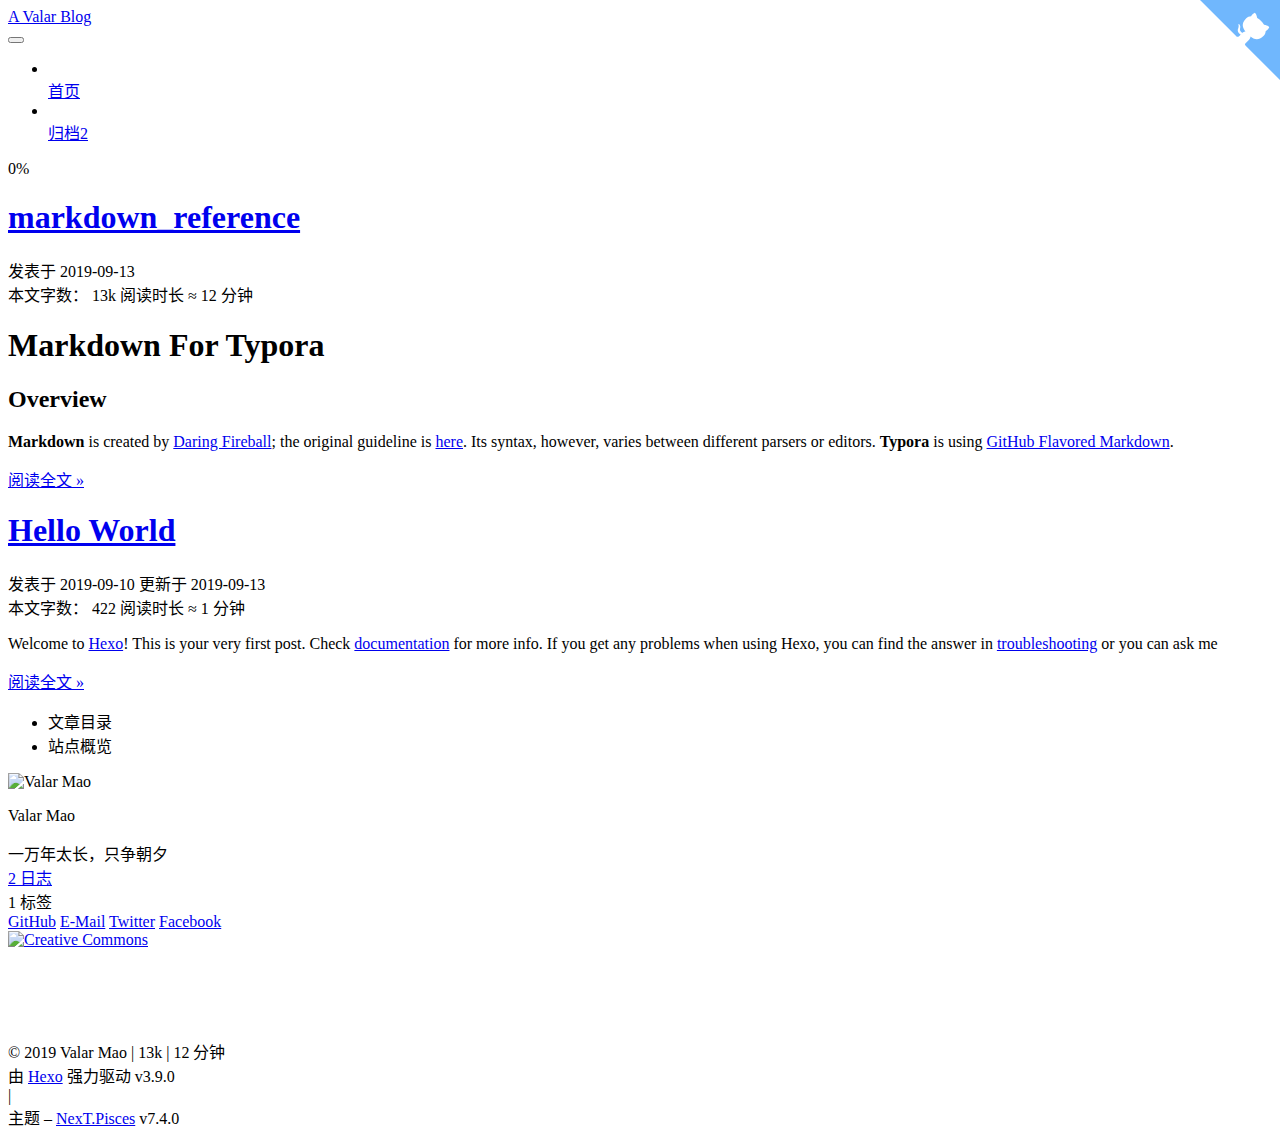
==== index.html @ a1918d84 "Site updated: 2019-09-13 21:33:57" ====
<!DOCTYPE html>





<html lang="zh-CN">
<head>
  <meta charset="UTF-8">
<meta name="viewport" content="width=device-width, initial-scale=1, maximum-scale=2">
<meta name="theme-color" content="#222">
<meta name="generator" content="Hexo 3.9.0">
  <link rel="apple-touch-icon" sizes="180x180" href="/GitNeverM.github.io/images/apple-touch-icon-next.png?v=7.4.0">
  <link rel="icon" type="image/png" sizes="32x32" href="/GitNeverM.github.io/images/favicon-32x32-dog.png?v=7.4.0">
  <link rel="icon" type="image/png" sizes="16x16" href="/GitNeverM.github.io/images/favicon-16x16-dog.png?v=7.4.0">
  <link rel="mask-icon" href="/GitNeverM.github.io/images/logo.svg?v=7.4.0" color="#222">

<link rel="stylesheet" href="/GitNeverM.github.io/css/main.css?v=7.4.0">


<link rel="stylesheet" href="/GitNeverM.github.io/lib/font-awesome/css/font-awesome.min.css?v=4.7.0">


<script id="hexo-configurations">
  var NexT = window.NexT || {};
  var CONFIG = {
    root: '/GitNeverM.github.io/',
    scheme: 'Pisces',
    version: '7.4.0',
    exturl: false,
    sidebar: {"position":"left","display":"post","offset":12,"onmobile":false},
    copycode: {"enable":false,"show_result":false,"style":null},
    back2top: {"enable":true,"sidebar":false,"scrollpercent":true},
    bookmark: {"enable":false,"color":"#222","save":"auto"},
    fancybox: false,
    mediumzoom: false,
    lazyload: false,
    pangu: false,
    algolia: {
      appID: '',
      apiKey: '',
      indexName: '',
      hits: {"per_page":10},
      labels: {"input_placeholder":"Search for Posts","hits_empty":"We didn't find any results for the search: ${query}","hits_stats":"${hits} results found in ${time} ms"}
    },
    localsearch: {"enable":false,"trigger":"auto","top_n_per_article":1,"unescape":false,"preload":false},
    path: '',
    motion: {"enable":true,"async":false,"transition":{"post_block":"fadeIn","post_header":"slideDownIn","post_body":"slideDownIn","coll_header":"slideLeftIn","sidebar":"slideUpIn"}},
    translation: {
      copy_button: '复制',
      copy_success: '复制成功',
      copy_failure: '复制失败'
    },
    sidebarPadding: 40
  };
</script>

  <meta name="description" content="一万年太长，只争朝夕">
<meta property="og:type" content="website">
<meta property="og:title" content="A Valar Blog">
<meta property="og:url" content="https://gitneverm.github.io/index.html">
<meta property="og:site_name" content="A Valar Blog">
<meta property="og:description" content="一万年太长，只争朝夕">
<meta property="og:locale" content="zh-CN">
<meta name="twitter:card" content="summary">
<meta name="twitter:title" content="A Valar Blog">
<meta name="twitter:description" content="一万年太长，只争朝夕">
  <link rel="canonical" href="https://gitneverm.github.io/">


<script id="page-configurations">
  // https://hexo.io/docs/variables.html
  CONFIG.page = {
    sidebar: "",
    isHome: true,
    isPost: false,
    isPage: false,
    isArchive: false
  };
</script>

  <title>A Valar Blog</title>
  








  <noscript>
  <style>
  .use-motion .brand,
  .use-motion .menu-item,
  .sidebar-inner,
  .use-motion .post-block,
  .use-motion .pagination,
  .use-motion .comments,
  .use-motion .post-header,
  .use-motion .post-body,
  .use-motion .collection-header { opacity: initial; }

  .use-motion .logo,
  .use-motion .site-title,
  .use-motion .site-subtitle {
    opacity: initial;
    top: initial;
  }

  .use-motion .logo-line-before i { left: initial; }
  .use-motion .logo-line-after i { right: initial; }
  </style>
</noscript>

</head>

<body itemscope itemtype="http://schema.org/WebPage" lang="zh-CN">
  <div class="container use-motion">
    <div class="headband">
      <a href="https://github.com/GitNeverM/GitNeverM.github.io" class="github-corner" aria-label="View source on GitHub"><svg width="80" height="80" viewBox="0 0 250 250" style="fill:#70B7FD; color:#fff; position: absolute; top: 0; border: 0; right: 0;" aria-hidden="true"><path d="M0,0 L115,115 L130,115 L142,142 L250,250 L250,0 Z"></path><path d="M128.3,109.0 C113.8,99.7 119.0,89.6 119.0,89.6 C122.0,82.7 120.5,78.6 120.5,78.6 C119.2,72.0 123.4,76.3 123.4,76.3 C127.3,80.9 125.5,87.3 125.5,87.3 C122.9,97.6 130.6,101.9 134.4,103.2" fill="currentColor" style="transform-origin: 130px 106px;" class="octo-arm"></path><path d="M115.0,115.0 C114.9,115.1 118.7,116.5 119.8,115.4 L133.7,101.6 C136.9,99.2 139.9,98.4 142.2,98.6 C133.8,88.0 127.5,74.4 143.8,58.0 C148.5,53.4 154.0,51.2 159.7,51.0 C160.3,49.4 163.2,43.6 171.4,40.1 C171.4,40.1 176.1,42.5 178.8,56.2 C183.1,58.6 187.2,61.8 190.9,65.4 C194.5,69.0 197.7,73.2 200.1,77.6 C213.8,80.2 216.3,84.9 216.3,84.9 C212.7,93.1 206.9,96.0 205.4,96.6 C205.1,102.4 203.0,107.8 198.3,112.5 C181.9,128.9 168.3,122.5 157.7,114.1 C157.9,116.9 156.7,120.9 152.7,124.9 L141.0,136.5 C139.8,137.7 141.6,141.9 141.8,141.8 Z" fill="currentColor" class="octo-body"></path></svg></a><style>.github-corner:hover .octo-arm{animation:octocat-wave 560ms ease-in-out}@keyframes octocat-wave{0%,100%{transform:rotate(0)}20%,60%{transform:rotate(-25deg)}40%,80%{transform:rotate(10deg)}}@media (max-width:500px){.github-corner:hover .octo-arm{animation:none}.github-corner .octo-arm{animation:octocat-wave 560ms ease-in-out}}</style>
    </div>

    <header id="header" class="header" itemscope itemtype="http://schema.org/WPHeader">
      <div class="header-inner"><div class="site-brand-container">
  <div class="site-meta">

    <div>
      <a href="/GitNeverM.github.io/" class="brand" rel="start">
        <span class="logo-line-before"><i></i></span>
        <span class="site-title">A Valar Blog</span>
        <span class="logo-line-after"><i></i></span>
      </a>
    </div>
  </div>

  <div class="site-nav-toggle">
    <button aria-label="切换导航栏">
      <span class="btn-bar"></span>
      <span class="btn-bar"></span>
      <span class="btn-bar"></span>
    </button>
  </div>
</div>


<nav class="site-nav">
  
  <ul id="menu" class="menu">
      
      
      
        
        <li class="menu-item menu-item-home">
      
    
      
    

    <a href="/GitNeverM.github.io/" rel="section"><i class="menu-item-icon fa fa-fw fa-home"></i> <br>首页</a>

  </li>
      
      
      
        
        <li class="menu-item menu-item-archives">
      
    
      
    

    <a href="/GitNeverM.github.io/archives/" rel="section"><i class="menu-item-icon fa fa-fw fa-archive"></i> <br>归档<span class="badge">2</span></a>

  </li>
  </ul>

</nav>
</div>
    </header>

    
  <div class="back-to-top">
    <i class="fa fa-arrow-up"></i>
    <span>0%</span>
  </div>


    <main id="main" class="main">
      <div class="main-inner">
        <div class="content-wrap">
            

          <div id="content" class="content">
            
  <div id="posts" class="posts-expand">
        <article itemscope itemtype="http://schema.org/Article">
  
  
  
  <div class="post-block home">
    <link itemprop="mainEntityOfPage" href="https://gitneverm.github.io/GitNeverM.github.io/2019/09/13/markdown-reference/">

    <span hidden itemprop="author" itemscope itemtype="http://schema.org/Person">
      <meta itemprop="name" content="Valar Mao">
      <meta itemprop="description" content="一万年太长，只争朝夕">
      <meta itemprop="image" content="/GitNeverM.github.io/images/avatar.gif">
    </span>

    <span hidden itemprop="publisher" itemscope itemtype="http://schema.org/Organization">
      <meta itemprop="name" content="A Valar Blog">
    </span>
      <header class="post-header">
        <h1 class="post-title" itemprop="name headline">
            
            <a href="/GitNeverM.github.io/2019/09/13/markdown-reference/" class="post-title-link" itemprop="url">markdown_reference</a>
          
        </h1>

        <div class="post-meta">
            <span class="post-meta-item">
              <span class="post-meta-item-icon">
                <i class="fa fa-calendar-o"></i>
              </span>
              <span class="post-meta-item-text">发表于</span>

              
                
              

              <time title="创建时间：2019-09-13 19:45:13 / 修改时间：20:29:10" itemprop="dateCreated datePublished" datetime="2019-09-13T19:45:13+08:00">2019-09-13</time>
            </span>
          
            

            
          

          
          <br>
            <span class="post-meta-item" title="本文字数">
              <span class="post-meta-item-icon">
                <i class="fa fa-file-word-o"></i>
              </span>
              
                <span class="post-meta-item-text">本文字数：</span>
              
              <span>13k</span>
            </span>
          
            <span class="post-meta-item" title="阅读时长">
              <span class="post-meta-item-icon">
                <i class="fa fa-clock-o"></i>
              </span>
              
                <span class="post-meta-item-text">阅读时长 &asymp;</span>
              
              <span>12 分钟</span>
            </span>
          

        </div>
      </header>

    
    
    
    <div class="post-body" itemprop="articleBody">

      
          <h1 id="Markdown-For-Typora"><a href="#Markdown-For-Typora" class="headerlink" title="Markdown For Typora"></a>Markdown For Typora</h1><h2 id="Overview"><a href="#Overview" class="headerlink" title="Overview"></a>Overview</h2><p><strong>Markdown</strong> is created by <a href="http://daringfireball.net/" target="_blank" rel="noopener">Daring Fireball</a>; the original guideline is <a href="http://daringfireball.net/projects/markdown/syntax" target="_blank" rel="noopener">here</a>. Its syntax, however, varies between different parsers or editors. <strong>Typora</strong> is using <a href="https://help.github.com/articles/github-flavored-markdown/" target="_blank" rel="noopener">GitHub Flavored Markdown</a>.</p>
          <!--noindex-->
          
            <div class="post-button text-center">
              <a class="btn" href="/GitNeverM.github.io/2019/09/13/markdown-reference/#more" rel="contents">
                阅读全文 &raquo;
              </a>
            </div>
          
          <!--/noindex-->
        
      
    </div>

    
    
    
      <footer class="post-footer">
          <div class="post-eof"></div>
        
      </footer>
  </div>
  
  
  
  </article>

    
        <article itemscope itemtype="http://schema.org/Article">
  
  
  
  <div class="post-block home">
    <link itemprop="mainEntityOfPage" href="https://gitneverm.github.io/GitNeverM.github.io/2019/09/10/hello-world/">

    <span hidden itemprop="author" itemscope itemtype="http://schema.org/Person">
      <meta itemprop="name" content="Valar Mao">
      <meta itemprop="description" content="一万年太长，只争朝夕">
      <meta itemprop="image" content="/GitNeverM.github.io/images/avatar.gif">
    </span>

    <span hidden itemprop="publisher" itemscope itemtype="http://schema.org/Organization">
      <meta itemprop="name" content="A Valar Blog">
    </span>
      <header class="post-header">
        <h1 class="post-title" itemprop="name headline">
            
            <a href="/GitNeverM.github.io/2019/09/10/hello-world/" class="post-title-link" itemprop="url">Hello World</a>
          
        </h1>

        <div class="post-meta">
            <span class="post-meta-item">
              <span class="post-meta-item-icon">
                <i class="fa fa-calendar-o"></i>
              </span>
              <span class="post-meta-item-text">发表于</span>

              
                
              

              <time title="创建时间：2019-09-10 22:35:29" itemprop="dateCreated datePublished" datetime="2019-09-10T22:35:29+08:00">2019-09-10</time>
            </span>
          
            

            
              <span class="post-meta-item">
                <span class="post-meta-item-icon">
                  <i class="fa fa-calendar-check-o"></i>
                </span>
                <span class="post-meta-item-text">更新于</span>
                <time title="修改时间：2019-09-13 20:30:45" itemprop="dateModified" datetime="2019-09-13T20:30:45+08:00">2019-09-13</time>
              </span>
            
          

          
          <br>
            <span class="post-meta-item" title="本文字数">
              <span class="post-meta-item-icon">
                <i class="fa fa-file-word-o"></i>
              </span>
              
                <span class="post-meta-item-text">本文字数：</span>
              
              <span>422</span>
            </span>
          
            <span class="post-meta-item" title="阅读时长">
              <span class="post-meta-item-icon">
                <i class="fa fa-clock-o"></i>
              </span>
              
                <span class="post-meta-item-text">阅读时长 &asymp;</span>
              
              <span>1 分钟</span>
            </span>
          

        </div>
      </header>

    
    
    
    <div class="post-body" itemprop="articleBody">

      
          <p>Welcome to <a href="https://hexo.io/" target="_blank" rel="noopener">Hexo</a>! This is your very first post. Check <a href="https://hexo.io/docs/" target="_blank" rel="noopener">documentation</a> for more info. If you get any problems when using Hexo, you can find the answer in <a href="https://hexo.io/docs/troubleshooting.html" target="_blank" rel="noopener">troubleshooting</a> or you can ask me
          <!--noindex-->
          
            <div class="post-button text-center">
              <a class="btn" href="/GitNeverM.github.io/2019/09/10/hello-world/#more" rel="contents">
                阅读全文 &raquo;
              </a>
            </div>
          
          <!--/noindex-->
        
      
    </div>

    
    
    
      <footer class="post-footer">
          <div class="post-eof"></div>
        
      </footer>
  </div>
  
  
  
  </article>

    
  </div>

  


          </div>
          

        </div>
          
  
  <div class="sidebar-toggle">
    <div class="sidebar-toggle-line-wrap">
      <span class="sidebar-toggle-line sidebar-toggle-line-first"></span>
      <span class="sidebar-toggle-line sidebar-toggle-line-middle"></span>
      <span class="sidebar-toggle-line sidebar-toggle-line-last"></span>
    </div>
  </div>

  <aside class="sidebar">
    <div class="sidebar-inner">

      <ul class="sidebar-nav motion-element">
        <li class="sidebar-nav-toc">
          文章目录
        </li>
        <li class="sidebar-nav-overview">
          站点概览
        </li>
      </ul>

      <!--noindex-->
      <div class="post-toc-wrap sidebar-panel">
      </div>
      <!--/noindex-->

      <div class="site-overview-wrap sidebar-panel">
        <div class="site-author motion-element" itemprop="author" itemscope itemtype="http://schema.org/Person">
    <img class="site-author-image" itemprop="image"
      src="/GitNeverM.github.io/images/avatar.gif"
      alt="Valar Mao">
  <p class="site-author-name" itemprop="name">Valar Mao</p>
  <div class="site-description" itemprop="description">一万年太长，只争朝夕</div>
</div>
  <nav class="site-state motion-element">
      <div class="site-state-item site-state-posts">
        
          <a href="/GitNeverM.github.io/archives/">
        
          <span class="site-state-item-count">2</span>
          <span class="site-state-item-name">日志</span>
        </a>
      </div>
    
      
      
      <div class="site-state-item site-state-tags">
        
        <span class="site-state-item-count">1</span>
        <span class="site-state-item-name">标签</span>
        
      </div>
    
  </nav>
  <div class="links-of-author motion-element">
      <span class="links-of-author-item">
      
      
        
      
      
        
      
        <a href="https://github.com/GitNeverM" title="GitHub &rarr; https://github.com/GitNeverM" rel="noopener" target="_blank"><i class="fa fa-fw fa-github"></i>GitHub</a>
      </span>
    
      <span class="links-of-author-item">
      
      
        
      
      
        
      
        <a href="mailto:johnmao364@gmail.com" title="E-Mail &rarr; mailto:johnmao364@gmail.com" rel="noopener" target="_blank"><i class="fa fa-fw fa-envelope"></i>E-Mail</a>
      </span>
    
      <span class="links-of-author-item">
      
      
        
      
      
        
      
        <a href="https://twitter.com/JohnMao18" title="Twitter &rarr; https://twitter.com/JohnMao18" rel="noopener" target="_blank"><i class="fa fa-fw fa-twitter"></i>Twitter</a>
      </span>
    
      <span class="links-of-author-item">
      
      
        
      
      
        
      
        <a href="https://www.facebook.com/profile.php?id=100015090403637" title="Facebook &rarr; https://www.facebook.com/profile.php?id=100015090403637" rel="noopener" target="_blank"><i class="fa fa-fw fa-facebook-square"></i>Facebook</a>
      </span>
    
  </div>
  <div class="cc-license motion-element" itemprop="license">
    
  
    <a href="https://creativecommons.org/licenses/by-nc-sa/4.0/zh-CN" class="cc-opacity" rel="noopener" target="_blank"><img src="/GitNeverM.github.io/images/cc-by-nc-sa.svg" alt="Creative Commons"></a>
  </div>



      </div>

    </div>
    <iframe frameborder="no" border="0" marginwidth="0" marginheight="0" width=330 height=86 src="//music.163.com/outchain/player?type=2&id=468658&auto=1&height=66"></iframe>
  </aside>
  <div id="sidebar-dimmer"></div>


      </div>
    </main>

    <footer id="footer" class="footer">
      <div class="footer-inner">
        <div class="copyright">&copy; <span itemprop="copyrightYear">2019</span>
  <span class="with-love" id="animate">
    <i class="fa fa-user"></i>
  </span>
  <span class="author" itemprop="copyrightHolder">Valar Mao</span>
    <span class="post-meta-divider">|</span>
    <span class="post-meta-item-icon">
      <i class="fa fa-area-chart"></i>
    </span>
    <span title="站点总字数">13k</span>
    <span class="post-meta-divider">|</span>
    <span class="post-meta-item-icon">
      <i class="fa fa-coffee"></i>
    </span>
    <span title="站点阅读时长">12 分钟</span>
</div>
  <div class="powered-by">由 <a href="https://hexo.io" class="theme-link" rel="noopener" target="_blank">Hexo</a> 强力驱动 v3.9.0</div>
  <span class="post-meta-divider">|</span>
  <div class="theme-info">主题 – <a href="https://theme-next.org" class="theme-link" rel="noopener" target="_blank">NexT.Pisces</a> v7.4.0</div>

        












        
      </div>
    </footer>
  </div>

  


    
  
  <script color='0,0,255' opacity='0.5' zIndex='-1' count='99' src="//cdn.jsdelivr.net/gh/theme-next/theme-next-canvas-nest@1/canvas-nest.min.js"></script>
  <script src="/GitNeverM.github.io/lib/anime.min.js?v=3.1.0"></script>
  <script src="/GitNeverM.github.io/lib/velocity/velocity.min.js?v=1.2.1"></script>
  <script src="/GitNeverM.github.io/lib/velocity/velocity.ui.min.js?v=1.2.1"></script>
<script src="/GitNeverM.github.io/js/utils.js?v=7.4.0"></script><script src="/GitNeverM.github.io/js/motion.js?v=7.4.0"></script>
<script src="/GitNeverM.github.io/js/schemes/pisces.js?v=7.4.0"></script>
<script src="/GitNeverM.github.io/js/next-boot.js?v=7.4.0"></script>



  





















  

  

  

</body>
</html>
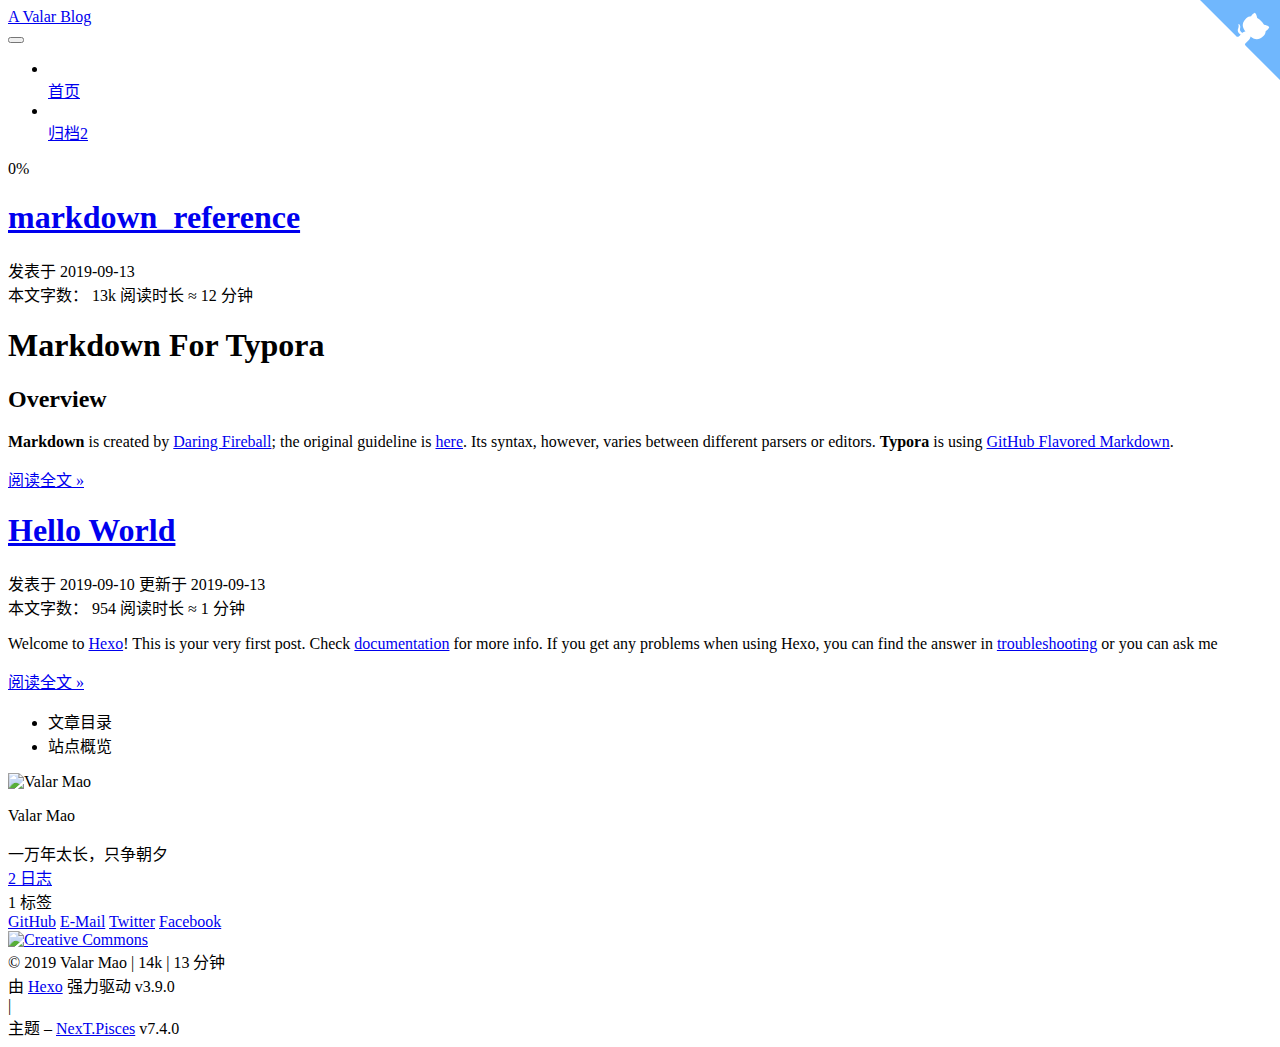
==== commit 652bc119: "Site updated: 2019-09-13 22:41:53" ====
--- a/index.html
+++ b/index.html
@@ -116,6 +116,7 @@
 </head>
 
 <body itemscope itemtype="http://schema.org/WebPage" lang="zh-CN">
+  
   <div class="container use-motion">
     <div class="headband">
       <a href="https://github.com/GitNeverM/GitNeverM.github.io" class="github-corner" aria-label="View source on GitHub"><svg width="80" height="80" viewBox="0 0 250 250" style="fill:#70B7FD; color:#fff; position: absolute; top: 0; border: 0; right: 0;" aria-hidden="true"><path d="M0,0 L115,115 L130,115 L142,142 L250,250 L250,0 Z"></path><path d="M128.3,109.0 C113.8,99.7 119.0,89.6 119.0,89.6 C122.0,82.7 120.5,78.6 120.5,78.6 C119.2,72.0 123.4,76.3 123.4,76.3 C127.3,80.9 125.5,87.3 125.5,87.3 C122.9,97.6 130.6,101.9 134.4,103.2" fill="currentColor" style="transform-origin: 130px 106px;" class="octo-arm"></path><path d="M115.0,115.0 C114.9,115.1 118.7,116.5 119.8,115.4 L133.7,101.6 C136.9,99.2 139.9,98.4 142.2,98.6 C133.8,88.0 127.5,74.4 143.8,58.0 C148.5,53.4 154.0,51.2 159.7,51.0 C160.3,49.4 163.2,43.6 171.4,40.1 C171.4,40.1 176.1,42.5 178.8,56.2 C183.1,58.6 187.2,61.8 190.9,65.4 C194.5,69.0 197.7,73.2 200.1,77.6 C213.8,80.2 216.3,84.9 216.3,84.9 C212.7,93.1 206.9,96.0 205.4,96.6 C205.1,102.4 203.0,107.8 198.3,112.5 C181.9,128.9 168.3,122.5 157.7,114.1 C157.9,116.9 156.7,120.9 152.7,124.9 L141.0,136.5 C139.8,137.7 141.6,141.9 141.8,141.8 Z" fill="currentColor" class="octo-body"></path></svg></a><style>.github-corner:hover .octo-arm{animation:octocat-wave 560ms ease-in-out}@keyframes octocat-wave{0%,100%{transform:rotate(0)}20%,60%{transform:rotate(-25deg)}40%,80%{transform:rotate(10deg)}}@media (max-width:500px){.github-corner:hover .octo-arm{animation:none}.github-corner .octo-arm{animation:octocat-wave 560ms ease-in-out}}</style>
@@ -285,6 +286,10 @@
     
     
     
+
+    <div>
+      
+    </div>
       <footer class="post-footer">
           <div class="post-eof"></div>
         
@@ -341,7 +346,7 @@
                   <i class="fa fa-calendar-check-o"></i>
                 </span>
                 <span class="post-meta-item-text">更新于</span>
-                <time title="修改时间：2019-09-13 20:30:45" itemprop="dateModified" datetime="2019-09-13T20:30:45+08:00">2019-09-13</time>
+                <time title="修改时间：2019-09-13 22:41:09" itemprop="dateModified" datetime="2019-09-13T22:41:09+08:00">2019-09-13</time>
               </span>
             
           
@@ -355,7 +360,7 @@
               
                 <span class="post-meta-item-text">本文字数：</span>
               
-              <span>422</span>
+              <span>954</span>
             </span>
           
             <span class="post-meta-item" title="阅读时长">
@@ -395,6 +400,10 @@
     
     
     
+
+    <div>
+      
+    </div>
       <footer class="post-footer">
           <div class="post-eof"></div>
         
@@ -527,7 +536,6 @@
       </div>
 
     </div>
-    <iframe frameborder="no" border="0" marginwidth="0" marginheight="0" width=330 height=86 src="//music.163.com/outchain/player?type=2&id=468658&auto=1&height=66"></iframe>
   </aside>
   <div id="sidebar-dimmer"></div>
 
@@ -546,12 +554,12 @@
     <span class="post-meta-item-icon">
       <i class="fa fa-area-chart"></i>
     </span>
-    <span title="站点总字数">13k</span>
+    <span title="站点总字数">14k</span>
     <span class="post-meta-divider">|</span>
     <span class="post-meta-item-icon">
       <i class="fa fa-coffee"></i>
     </span>
-    <span title="站点阅读时长">12 分钟</span>
+    <span title="站点阅读时长">13 分钟</span>
 </div>
   <div class="powered-by">由 <a href="https://hexo.io" class="theme-link" rel="noopener" target="_blank">Hexo</a> 强力驱动 v3.9.0</div>
   <span class="post-meta-divider">|</span>
@@ -620,3 +628,5 @@
 
 </body>
 </html>
+<!-- 页面点击小红心 -->
+<script type="text/javascript" src="/js/src/clicklove.js"></script>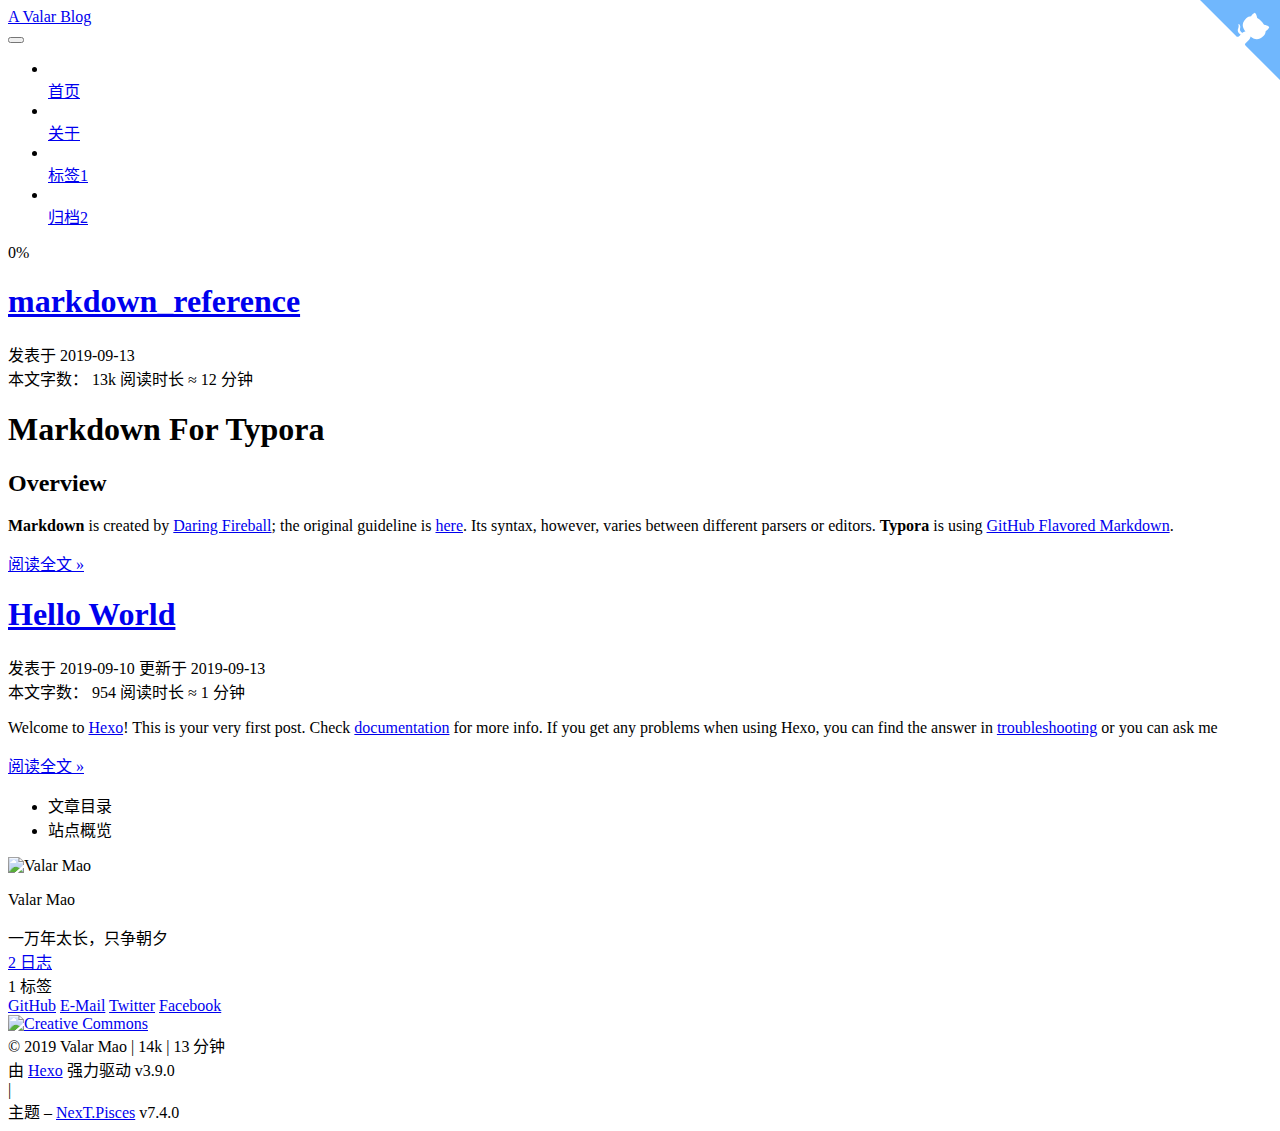
==== commit 09176eb5: "Site updated: 2019-09-13 23:19:22" ====
--- a/index.html
+++ b/index.html
@@ -165,6 +165,32 @@
       
       
         
+        <li class="menu-item menu-item-about">
+      
+    
+      
+    
+
+    <a href="/GitNeverM.github.io/about/" rel="section"><i class="menu-item-icon fa fa-fw fa-user"></i> <br>关于</a>
+
+  </li>
+      
+      
+      
+        
+        <li class="menu-item menu-item-tags">
+      
+    
+      
+    
+
+    <a href="/GitNeverM.github.io/tags/" rel="section"><i class="menu-item-icon fa fa-fw fa-tags"></i> <br>标签<span class="badge">1</span></a>
+
+  </li>
+      
+      
+      
+        
         <li class="menu-item menu-item-archives">
       
     
@@ -547,7 +573,7 @@
       <div class="footer-inner">
         <div class="copyright">&copy; <span itemprop="copyrightYear">2019</span>
   <span class="with-love" id="animate">
-    <i class="fa fa-user"></i>
+    <i class="fa fa-heart"></i>
   </span>
   <span class="author" itemprop="copyrightHolder">Valar Mao</span>
     <span class="post-meta-divider">|</span>
@@ -627,6 +653,6 @@
   
 
 </body>
+<!-- 页面点击小红心 -->
+<script type="text/javascript" src="/js/clicklove.js"></script>
 </html>
-<!-- 页面点击小红心 -->
-<script type="text/javascript" src="/js/src/clicklove.js"></script>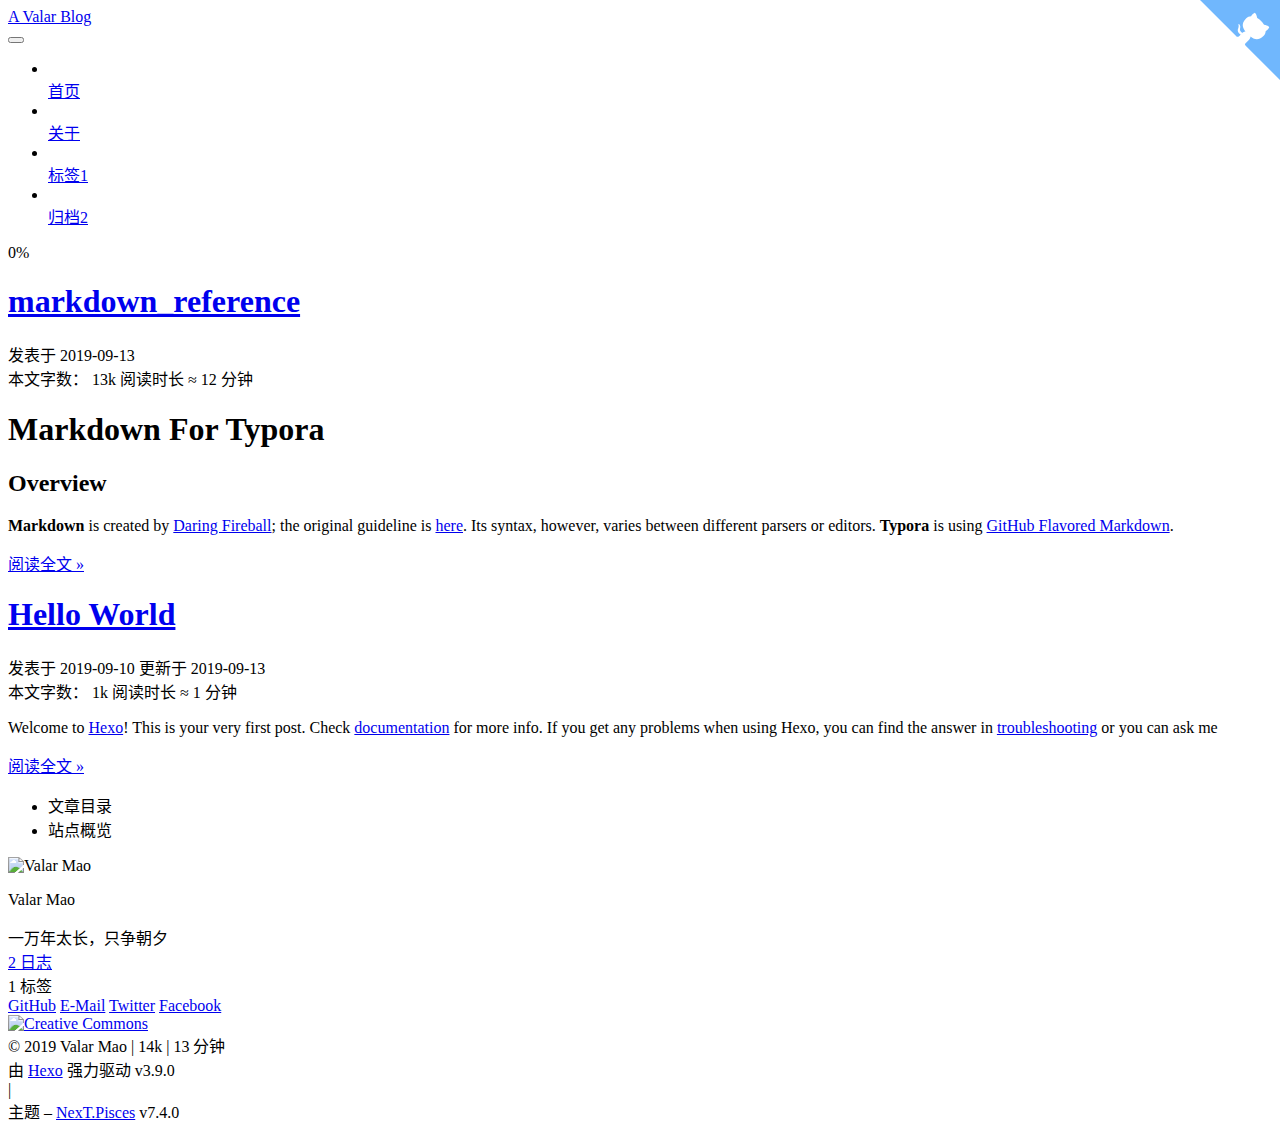
==== commit b7e79dea: "Site updated: 2019-09-13 23:27:09" ====
--- a/index.html
+++ b/index.html
@@ -372,7 +372,7 @@
                   <i class="fa fa-calendar-check-o"></i>
                 </span>
                 <span class="post-meta-item-text">更新于</span>
-                <time title="修改时间：2019-09-13 22:41:09" itemprop="dateModified" datetime="2019-09-13T22:41:09+08:00">2019-09-13</time>
+                <time title="修改时间：2019-09-13 23:23:00" itemprop="dateModified" datetime="2019-09-13T23:23:00+08:00">2019-09-13</time>
               </span>
             
           
@@ -386,7 +386,7 @@
               
                 <span class="post-meta-item-text">本文字数：</span>
               
-              <span>954</span>
+              <span>1k</span>
             </span>
           
             <span class="post-meta-item" title="阅读时长">
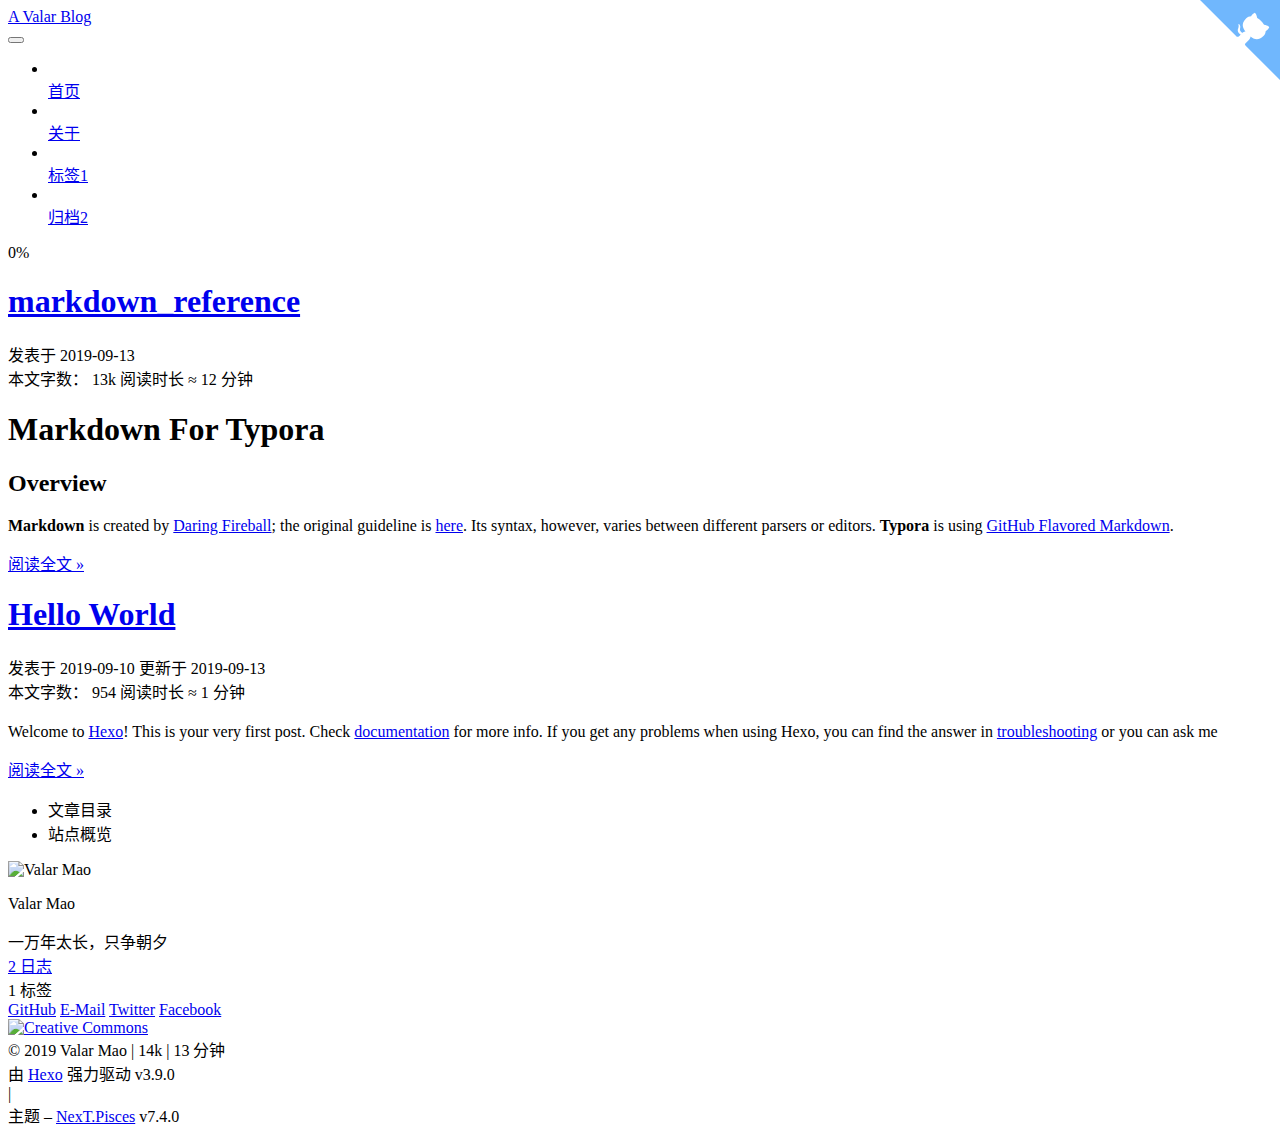
==== commit 0f458646: "Site updated: 2019-09-13 23:30:33" ====
--- a/index.html
+++ b/index.html
@@ -113,6 +113,8 @@
   </style>
 </noscript>
 
+<link rel="stylesheet" href="\GitNeverM.github.io\assets\css\APlayer.min.css" class="aplayer-style-marker">
+<script src="\GitNeverM.github.io\assets\js\APlayer.min.js" class="aplayer-script-marker"></script>
 </head>
 
 <body itemscope itemtype="http://schema.org/WebPage" lang="zh-CN">
@@ -372,7 +374,7 @@
                   <i class="fa fa-calendar-check-o"></i>
                 </span>
                 <span class="post-meta-item-text">更新于</span>
-                <time title="修改时间：2019-09-13 23:23:00" itemprop="dateModified" datetime="2019-09-13T23:23:00+08:00">2019-09-13</time>
+                <time title="修改时间：2019-09-13 23:29:15" itemprop="dateModified" datetime="2019-09-13T23:29:15+08:00">2019-09-13</time>
               </span>
             
           
@@ -386,7 +388,7 @@
               
                 <span class="post-meta-item-text">本文字数：</span>
               
-              <span>1k</span>
+              <span>954</span>
             </span>
           
             <span class="post-meta-item" title="阅读时长">
@@ -409,7 +411,28 @@
     <div class="post-body" itemprop="articleBody">
 
       
-          <p>Welcome to <a href="https://hexo.io/" target="_blank" rel="noopener">Hexo</a>! This is your very first post. Check <a href="https://hexo.io/docs/" target="_blank" rel="noopener">documentation</a> for more info. If you get any problems when using Hexo, you can find the answer in <a href="https://hexo.io/docs/troubleshooting.html" target="_blank" rel="noopener">troubleshooting</a> or you can ask me
+          <div id="aplayer-yimVqYBj" class="aplayer aplayer-tag-marker" style="margin-bottom: 20px;">
+            <pre class="aplayer-lrc-content"></pre>
+        </div>
+        <script>
+          var ap = new APlayer({
+            element: document.getElementById("aplayer-yimVqYBj"),
+            narrow: false,
+            autoplay: false,
+            showlrc: false,
+            music: {
+              title: "时の回廊",
+              author: "光田康典",
+              url: "http://music.163.com/song/media/outer/url?id=468658.mp3",
+              pic: "",
+              lrc: ""
+            }
+          });
+          window.aplayers || (window.aplayers = []);
+          window.aplayers.push(ap);
+        </script>
+
+<p>Welcome to <a href="https://hexo.io/" target="_blank" rel="noopener">Hexo</a>! This is your very first post. Check <a href="https://hexo.io/docs/" target="_blank" rel="noopener">documentation</a> for more info. If you get any problems when using Hexo, you can find the answer in <a href="https://hexo.io/docs/troubleshooting.html" target="_blank" rel="noopener">troubleshooting</a> or you can ask me
           <!--noindex-->
           
             <div class="post-button text-center">
